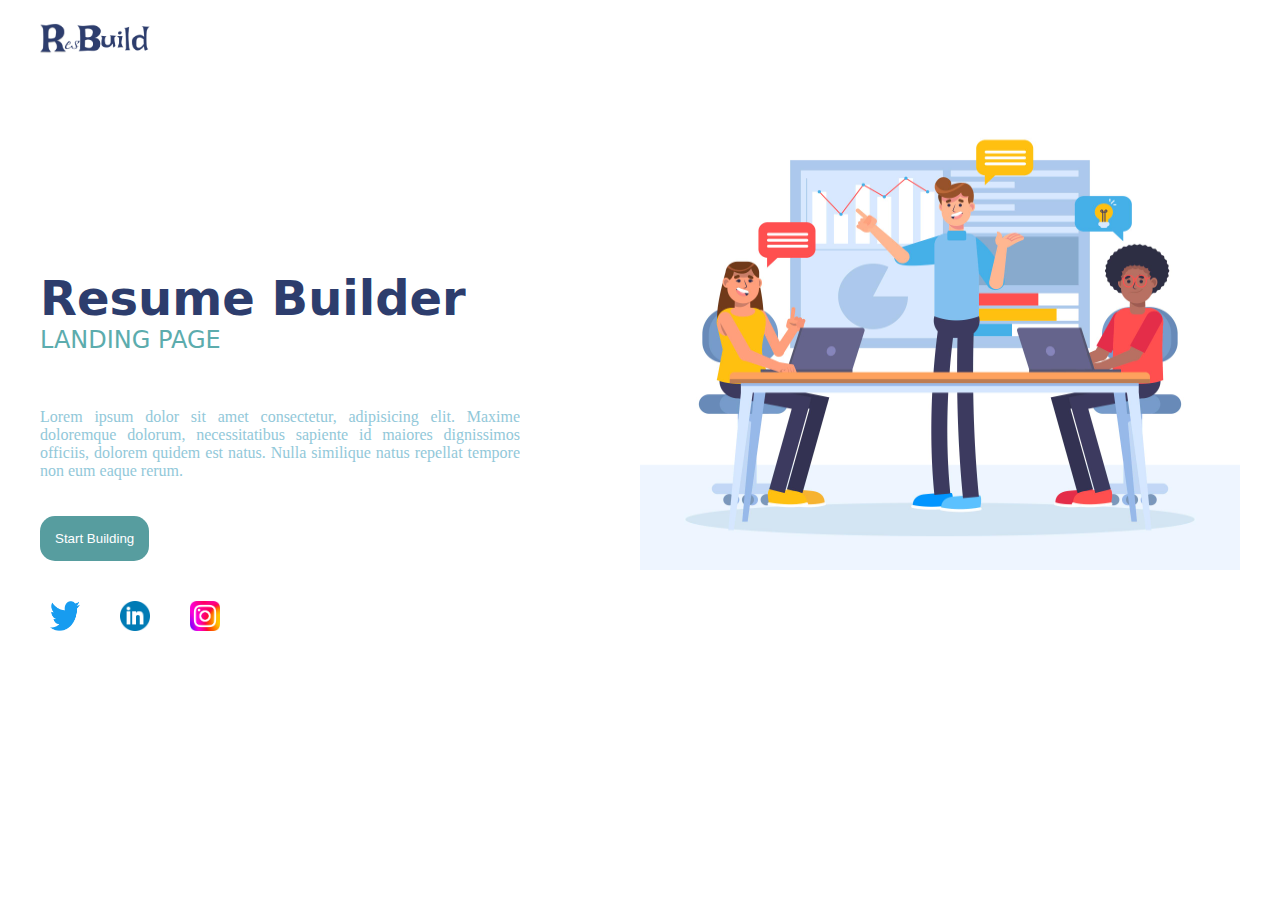
==== index.html @ a36ca3c7 "further features added" ====
<!DOCTYPE html>
<html lang="en">
<head>
    <meta charset="UTF-8">
    <meta name="viewport" content="width=device-width, initial-scale=1.0">
    <title>Resbuild</title>
    <link rel="stylesheet" href="style.css">
</head>
<body>
    <div class="container">
        <div class="heading">
            
            <img src="logo.png" alt="LOGO">
        </div>
        <div class="animations">
            <div class="big1"></div>
            <div class="big2"></div>
            <div class="big3"></div>
        </div>
        <div class="remaining">
            <div class="data">
                <div class="head"><b>Resume Builder</b></div>
                <div class="subhead">LANDING PAGE</div>
                <br>
                <br>
                <br>
                <div class="about">
                    Lorem ipsum dolor sit amet consectetur, adipisicing elit. Maxime doloremque dolorum, necessitatibus sapiente id maiores dignissimos officiis, dolorem quidem est natus. Nulla similique natus repellat tempore non eum eaque rerum.
                </div>
                <br>
                <br>
                <button>Start Building</button>
                <div class="links">
                    <img src="twitter.png" alt="">
                    <img src="linkedin.webp" alt="">
                    <img src="instagram.png" alt="">

                </div>
            </div>
            <div class="image">
                <img src="working.jpg" alt="">
            </div>
        </div>

    </div>
</body>
</html>
---- style.css ----
*{
    margin: 0;
    padding: 0;
    box-sizing: border-box;
    overflow: hidden;
}
.container{
    

    width: 100vw;
    height: 100vh;
    display: flex;
    flex-direction: column;
}
.heading{
    padding-top: 20px;
    padding-left: 40px;
    padding-right: 40px;
    width:100vw;
    position: absolute;
    
    font-size: 2rem;
    color: rgb(45, 61, 109);
}

.remaining{
    padding-left: 40px;
    padding-right: 40px;
    display: flex;
    width:100%;
    flex-wrap: wrap;
    height: 100%;
    justify-content: space-between;
}
.data{
    width: 40%;

    display: flex;
    flex-direction: column;
    justify-content: center;
    align-items: start;
}
.head{
    font-size: 3rem;
    color: rgb(45, 61, 109);
    font-family: system-ui, -apple-system, BlinkMacSystemFont, 'Segoe UI', Roboto, Oxygen, Ubuntu, Cantarell, 'Open Sans', 'Helvetica Neue', sans-serif;
}
.subhead{
    font-size: 1.5rem;
    color: rgb(92, 172, 173);
    font-family:system-ui, -apple-system, BlinkMacSystemFont, 'Segoe UI', Roboto, Oxygen, Ubuntu, Cantarell, 'Open Sans', 'Helvetica Neue', sans-serif;
}
.about{
    color:rgb(146,200,217);
    text-align: justify;
}
button{
    background-color: rgb(87, 157, 159);
    padding: 15px;
    color: white;
    border-radius: 15px;
    border: 0px;
    transition: .9s;
}
.links{
    margin-left: 10px;
    margin-top: 40px;
    display: flex;
    gap:40px;
    font-size:12px;
}
.image{
    width: 60%;
}
.links img{
    overflow:visible;
    width: 30px;
    height: 30px;
    color: blue;
    display: block;
}
.image img{
    width:600px;
    height: 470px;
    float: right;
    margin-top: 100px;
}
.animations{
    position: absolute;
    width:100%;
    height: 100%;
    z-index: -10;
}
/* .big1{
    left: -300px;
    width:800px;
    height: 1000px;
    z-index: -1;
    border-radius: 33% 67% 100% 0% / 0% 58% 42% 100%  ;
    background-color: rgb(207, 244, 253);
} */

button:hover{
    background-color: rgb(45, 61, 109);
    border: 1px;
}
.heading img{
    width:110px;
    cursor: pointer;
}
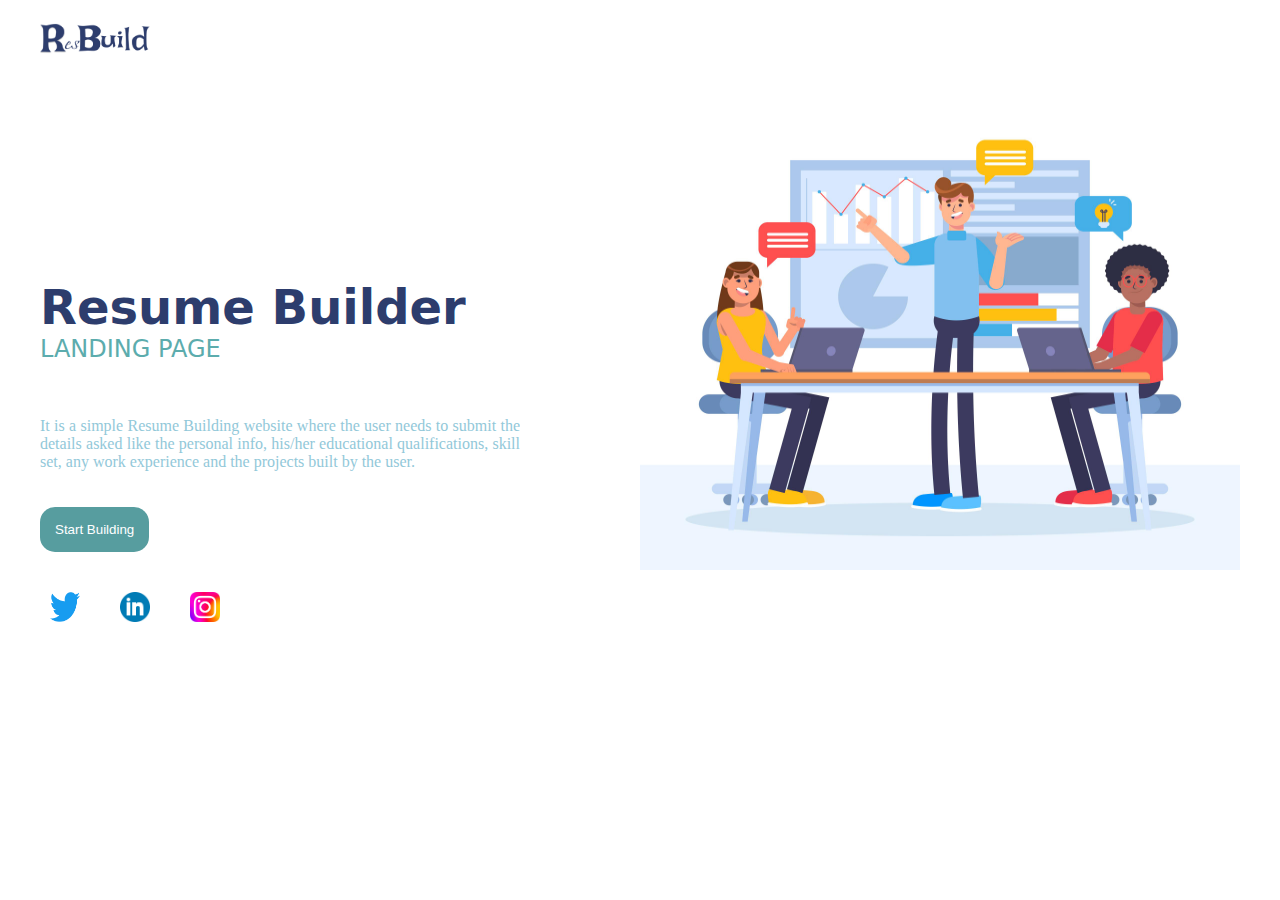
==== commit fca17599: "merged all files into one" ====
--- a/index.html
+++ b/index.html
@@ -5,6 +5,7 @@
     <meta name="viewport" content="width=device-width, initial-scale=1.0">
     <title>Resbuild</title>
     <link rel="stylesheet" href="style.css">
+    
 </head>
 <body>
     <div class="container">
@@ -25,11 +26,11 @@
                 <br>
                 <br>
                 <div class="about">
-                    Lorem ipsum dolor sit amet consectetur, adipisicing elit. Maxime doloremque dolorum, necessitatibus sapiente id maiores dignissimos officiis, dolorem quidem est natus. Nulla similique natus repellat tempore non eum eaque rerum.
+                    It is a simple Resume Building website where the user needs to submit the details asked like the personal info, his/her educational qualifications, skill set, any work experience and the projects built by the user.
                 </div>
                 <br>
                 <br>
-                <button>Start Building</button>
+                <a href="about.html"><button>Start Building</button></a>
                 <div class="links">
                     <img src="twitter.png" alt="">
                     <img src="linkedin.webp" alt="">
--- a/style.css
+++ b/style.css
@@ -84,6 +84,21 @@
     height: 470px;
     float: right;
     margin-top: 100px;
+    animation-name: change ;
+    animation-duration: 2s;
+    animation-iteration-count: infinite;
+    
+}
+@keyframes change {
+    0%{
+        transform: translateY(-20px);
+    }
+    50%{
+        transform: translateY(20px);
+    }
+    100%{
+        transform: translateY(-20px);
+    }
 }
 .animations{
     position: absolute;
@@ -93,7 +108,7 @@
 }
 /* .big1{
     left: -300px;
-    width:800px;
+    width:600px;
     height: 1000px;
     z-index: -1;
     border-radius: 33% 67% 100% 0% / 0% 58% 42% 100%  ;
@@ -107,4 +122,10 @@
 .heading img{
     width:110px;
     cursor: pointer;
+}
+.big2{
+    left: 200px;
+    width:500px;
+    height: 500px;
+    background-color: #fff;
 }